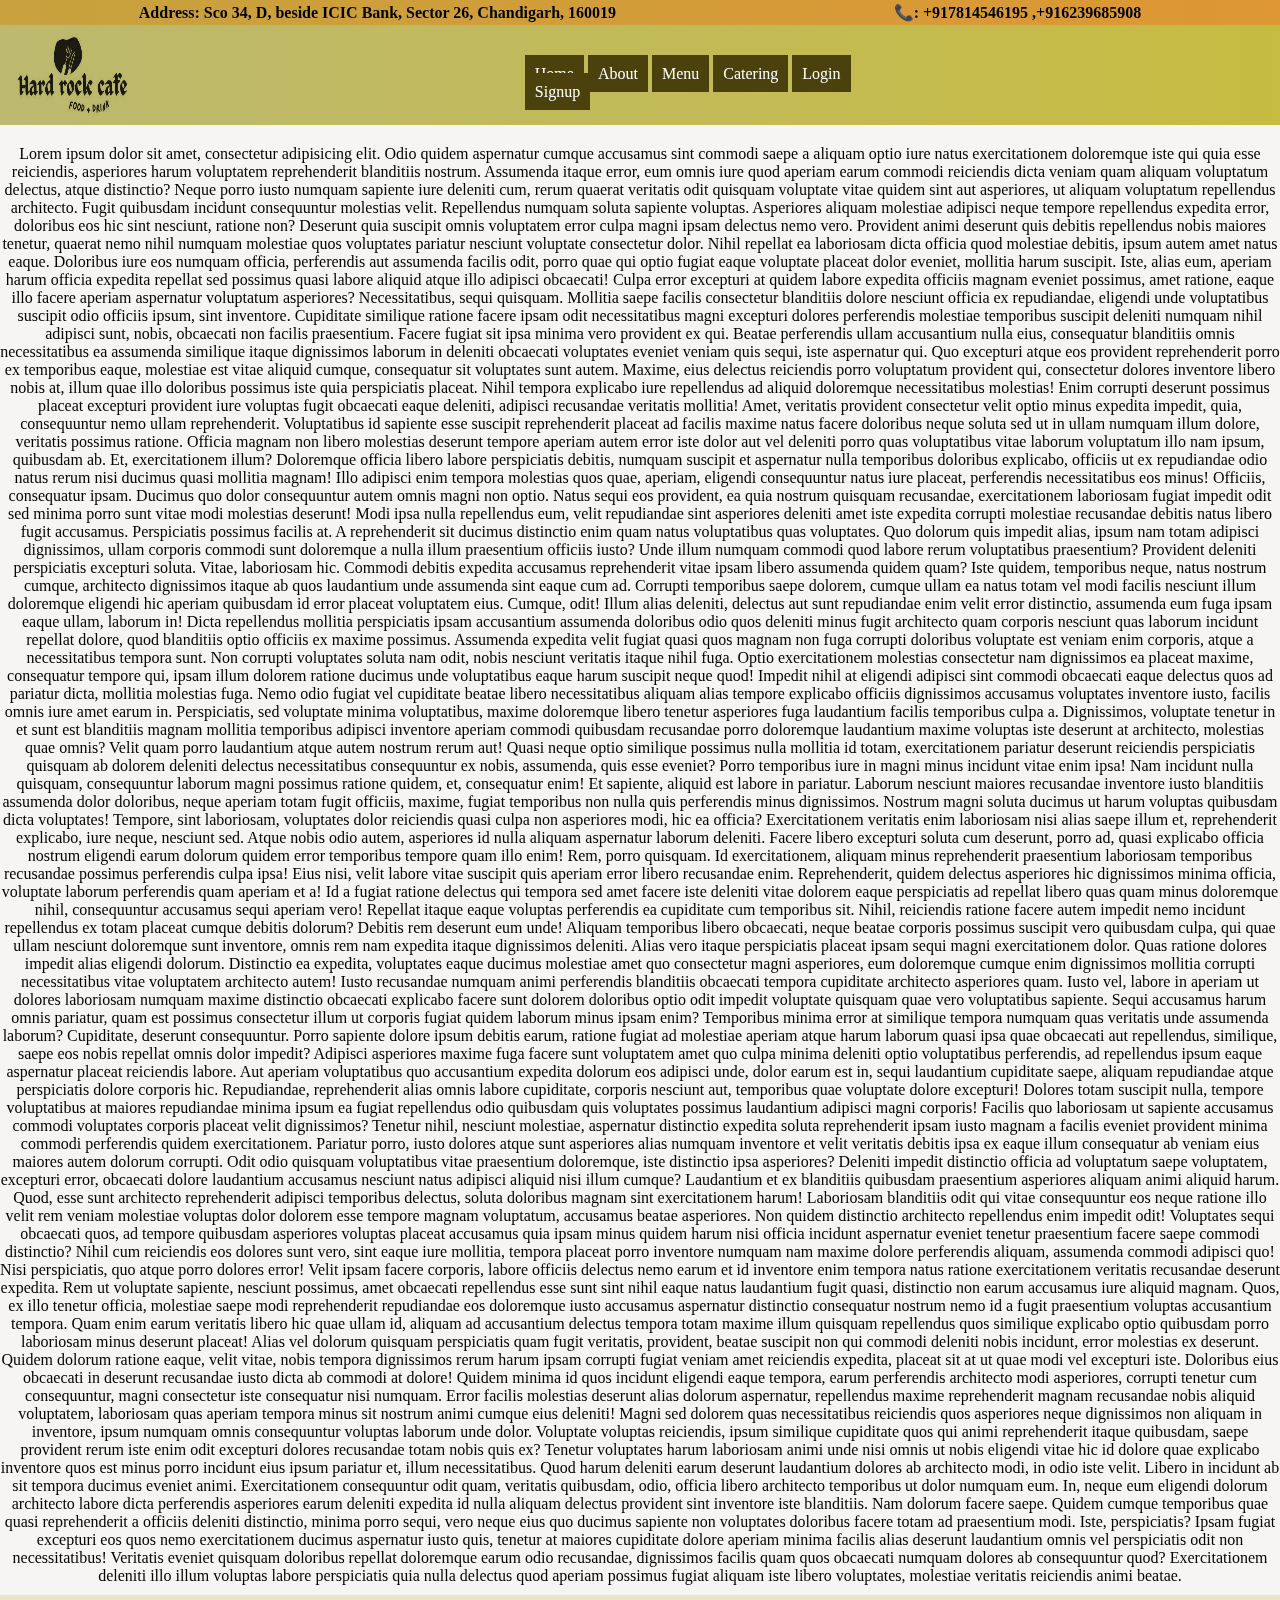
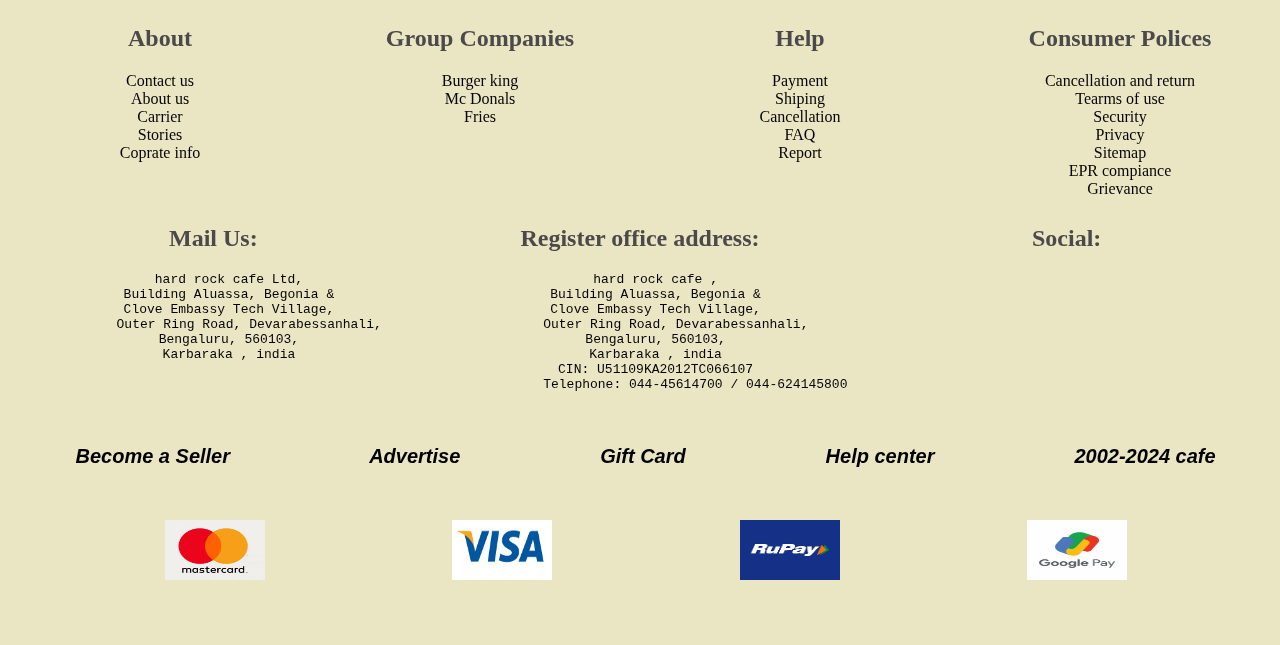
==== about.html @ 1a982415 "make a dynamic cafe web site using html,css and js exploring the different food items and offers" ====
<!DOCTYPE html>
<html lang="en">

<head>
    <meta charset="UTF-8">
    <meta name="viewport" content="width=device-width, initial-scale=1.0">
    <title>Document</title>
    <link rel="stylesheet" href="/css/style.css">

</head>

<body>
    <header>


    <!-- login form -->
    <div class="modall" id="ankit">
        <div class="login-container">
            <span class="close_button" onclick="close_login()">&times;</span>

            <h2>Login</h2>
            <form action="#">
                <div class="input-group">
                    <label for="email">Email</label>
                    <input type="email" id="email" name="email" placeholder="email" class="input" required>
                </div>
                <div class="input-group">
                    <label for="password">Password</label>
                    <input type="password" id="password" name="password" placeholder="Password" class="input" required>
                </div>
                <button type="submit" class="login-button">Login</button>
            </form>
            <p class="signup-link">Don't have an account? <a href="/signup" onclick="signup_again(); return false; ">Sign Up</a></p><br>
        </div>
    </div>
    <!-- login form end -->







    <!-- signup form -->
    <div class="signupclose" id="keshav">
        <div class="signup-container">
            <span class="close_button" onclick="close_signup()">&times;</span>

            <h2>Registartion</h2>
            <form action="#">

                <div class="input-group">
                    <label for="name">Name</label>
                    <input type="text" id="name" name="name" placeholder="name" class="input" required>
                </div>
                <div class="input-group">
                    <label for="email">Email</label>
                    <input type="email" id="email" name="email" placeholder="email" class="input" required>
                </div>
                <div class="input-group">
                    <label for="password">Password</label>
                    <input type="password" id="password" name="password" placeholder="Password" class="input" required>
                </div>
                <div class="input-group">
                    <label for="gender">Gender</label>
                    <div class="radio-container">
                        <input type="radio" id="male" name="gender" value="male" class="input" required>
                        <label for="male">Male</label>
                    </div>
                    <div class="radio-container">
                        <input type="radio" id="female" name="gender" value="female" class="input" required>
                        <label for="female">Female</label>
                    </div>
                </div>

                <div class="input-group">
                    <label for="mobile">Mobile</label>
                    <input type="number" id="mobile" name="mobile" placeholder="mobile" class="input" required>
                </div>
                <div class="input-group">
                    <label for="address">Address</label>
                    <textarea cols="10" rows="2" required name="address" id="address"
                        class="textarea"></textarea><br><br>


                </div>
                <button type="submit" class="login-button">Signup</button>
            </form>
            <p class="signup-link">Already have an account? <a href="/#" onclick="login_again()">Login</a></p><br>
        </div>
    </div>

    <!-- signup form end -->

        <div class="conatct_div">
            <div>
                Address: Sco 34, D, beside ICIC Bank, Sector 26, Chandigarh, 160019
            </div>
            <div>
                <!-- <span style="font-size:20px;">&#9993; rersharma@gmail.com</span> -->
            </div>
            <div>
                &#128222;: +917814546195 ,+916239685908
            </div>
        </div>
        <div class="menubar">
            <img class="logo_image" src="/images/WhatsApp Image 2024-09-28 at 18.57.00.jpeg">
            <div class="menu_container">
                <a class="menu_item" href="/index.html">Home</a>
                <a class="menu_item" href="/about.html">About</a>
                <a class="menu_item" href="/menu.html">Menu</a>
                <a class="menu_item" href="/ catering.html">Catering</a>
                <a class="menu_item" href="#" onclick="login()">Login</a>
                <a class="menu_item" href="#" onclick="signup()">Signup</a>
            </div>
        </div>
    </header>
    <p align="center" style="margin-top: 20px;">
        Lorem ipsum dolor sit amet, consectetur adipisicing elit. Odio quidem aspernatur cumque accusamus sint commodi
        saepe a aliquam optio iure natus exercitationem doloremque iste qui quia esse reiciendis, asperiores harum
        voluptatem reprehenderit blanditiis nostrum. Assumenda itaque error, eum omnis iure quod aperiam earum commodi
        reiciendis dicta veniam quam aliquam voluptatum delectus, atque distinctio? Neque porro iusto numquam sapiente
        iure deleniti cum, rerum quaerat veritatis odit quisquam voluptate vitae quidem sint aut asperiores, ut aliquam
        voluptatum repellendus architecto. Fugit quibusdam incidunt consequuntur molestias velit. Repellendus numquam
        soluta sapiente voluptas. Asperiores aliquam molestiae adipisci neque tempore repellendus expedita error,
        doloribus eos hic sint nesciunt, ratione non? Deserunt quia suscipit omnis voluptatem error culpa magni ipsam
        delectus nemo vero. Provident animi deserunt quis debitis repellendus nobis maiores tenetur, quaerat nemo nihil
        numquam molestiae quos voluptates pariatur nesciunt voluptate consectetur dolor. Nihil repellat ea laboriosam
        dicta officia quod molestiae debitis, ipsum autem amet natus eaque. Doloribus iure eos numquam officia,
        perferendis aut assumenda facilis odit, porro quae qui optio fugiat eaque voluptate placeat dolor eveniet,
        mollitia harum suscipit. Iste, alias eum, aperiam harum officia expedita repellat sed possimus quasi labore
        aliquid atque illo adipisci obcaecati! Culpa error excepturi at quidem labore expedita officiis magnam eveniet
        possimus, amet ratione, eaque illo facere aperiam aspernatur voluptatum asperiores? Necessitatibus, sequi
        quisquam. Mollitia saepe facilis consectetur blanditiis dolore nesciunt officia ex repudiandae, eligendi unde
        voluptatibus suscipit odio officiis ipsum, sint inventore. Cupiditate similique ratione facere ipsam odit
        necessitatibus magni excepturi dolores perferendis molestiae temporibus suscipit deleniti numquam nihil adipisci
        sunt, nobis, obcaecati non facilis praesentium. Facere fugiat sit ipsa minima vero provident ex qui. Beatae
        perferendis ullam accusantium nulla eius, consequatur blanditiis omnis necessitatibus ea assumenda similique
        itaque dignissimos laborum in deleniti obcaecati voluptates eveniet veniam quis sequi, iste aspernatur qui. Quo
        excepturi atque eos provident reprehenderit porro ex temporibus eaque, molestiae est vitae aliquid cumque,
        consequatur sit voluptates sunt autem. Maxime, eius delectus reiciendis porro voluptatum provident qui,
        consectetur dolores inventore libero nobis at, illum quae illo doloribus possimus iste quia perspiciatis
        placeat. Nihil tempora explicabo iure repellendus ad aliquid doloremque necessitatibus molestias! Enim corrupti
        deserunt possimus placeat excepturi provident iure voluptas fugit obcaecati eaque deleniti, adipisci recusandae
        veritatis mollitia! Amet, veritatis provident consectetur velit optio minus expedita impedit, quia, consequuntur
        nemo ullam reprehenderit. Voluptatibus id sapiente esse suscipit reprehenderit placeat ad facilis maxime natus
        facere doloribus neque soluta sed ut in ullam numquam illum dolore, veritatis possimus ratione. Officia magnam
        non libero molestias deserunt tempore aperiam autem error iste dolor aut vel deleniti porro quas voluptatibus
        vitae laborum voluptatum illo nam ipsum, quibusdam ab. Et, exercitationem illum? Doloremque officia libero
        labore perspiciatis debitis, numquam suscipit et aspernatur nulla temporibus doloribus explicabo, officiis ut ex
        repudiandae odio natus rerum nisi ducimus quasi mollitia magnam! Illo adipisci enim tempora molestias quos quae,
        aperiam, eligendi consequuntur natus iure placeat, perferendis necessitatibus eos minus! Officiis, consequatur
        ipsam. Ducimus quo dolor consequuntur autem omnis magni non optio. Natus sequi eos provident, ea quia nostrum
        quisquam recusandae, exercitationem laboriosam fugiat impedit odit sed minima porro sunt vitae modi molestias
        deserunt! Modi ipsa nulla repellendus eum, velit repudiandae sint asperiores deleniti amet iste expedita
        corrupti molestiae recusandae debitis natus libero fugit accusamus. Perspiciatis possimus facilis at. A
        reprehenderit sit ducimus distinctio enim quam natus voluptatibus quas voluptates. Quo dolorum quis impedit
        alias, ipsum nam totam adipisci dignissimos, ullam corporis commodi sunt doloremque a nulla illum praesentium
        officiis iusto? Unde illum numquam commodi quod labore rerum voluptatibus praesentium? Provident deleniti
        perspiciatis excepturi soluta. Vitae, laboriosam hic. Commodi debitis expedita accusamus reprehenderit vitae
        ipsam libero assumenda quidem quam? Iste quidem, temporibus neque, natus nostrum cumque, architecto dignissimos
        itaque ab quos laudantium unde assumenda sint eaque cum ad. Corrupti temporibus saepe dolorem, cumque ullam ea
        natus totam vel modi facilis nesciunt illum doloremque eligendi hic aperiam quibusdam id error placeat
        voluptatem eius. Cumque, odit! Illum alias deleniti, delectus aut sunt repudiandae enim velit error distinctio,
        assumenda eum fuga ipsam eaque ullam, laborum in! Dicta repellendus mollitia perspiciatis ipsam accusantium
        assumenda doloribus odio quos deleniti minus fugit architecto quam corporis nesciunt quas laborum incidunt
        repellat dolore, quod blanditiis optio officiis ex maxime possimus. Assumenda expedita velit fugiat quasi quos
        magnam non fuga corrupti doloribus voluptate est veniam enim corporis, atque a necessitatibus tempora sunt. Non
        corrupti voluptates soluta nam odit, nobis nesciunt veritatis itaque nihil fuga. Optio exercitationem molestias
        consectetur nam dignissimos ea placeat maxime, consequatur tempore qui, ipsam illum dolorem ratione ducimus unde
        voluptatibus eaque harum suscipit neque quod! Impedit nihil at eligendi adipisci sint commodi obcaecati eaque
        delectus quos ad pariatur dicta, mollitia molestias fuga. Nemo odio fugiat vel cupiditate beatae libero
        necessitatibus aliquam alias tempore explicabo officiis dignissimos accusamus voluptates inventore iusto,
        facilis omnis iure amet earum in. Perspiciatis, sed voluptate minima voluptatibus, maxime doloremque libero
        tenetur asperiores fuga laudantium facilis temporibus culpa a. Dignissimos, voluptate tenetur in et sunt est
        blanditiis magnam mollitia temporibus adipisci inventore aperiam commodi quibusdam recusandae porro doloremque
        laudantium maxime voluptas iste deserunt at architecto, molestias quae omnis? Velit quam porro laudantium atque
        autem nostrum rerum aut! Quasi neque optio similique possimus nulla mollitia id totam, exercitationem pariatur
        deserunt reiciendis perspiciatis quisquam ab dolorem deleniti delectus necessitatibus consequuntur ex nobis,
        assumenda, quis esse eveniet? Porro temporibus iure in magni minus incidunt vitae enim ipsa! Nam incidunt nulla
        quisquam, consequuntur laborum magni possimus ratione quidem, et, consequatur enim! Et sapiente, aliquid est
        labore in pariatur. Laborum nesciunt maiores recusandae inventore iusto blanditiis assumenda dolor doloribus,
        neque aperiam totam fugit officiis, maxime, fugiat temporibus non nulla quis perferendis minus dignissimos.
        Nostrum magni soluta ducimus ut harum voluptas quibusdam dicta voluptates! Tempore, sint laboriosam, voluptates
        dolor reiciendis quasi culpa non asperiores modi, hic ea officia? Exercitationem veritatis enim laboriosam nisi
        alias saepe illum et, reprehenderit explicabo, iure neque, nesciunt sed. Atque nobis odio autem, asperiores id
        nulla aliquam aspernatur laborum deleniti. Facere libero excepturi soluta cum deserunt, porro ad, quasi
        explicabo officia nostrum eligendi earum dolorum quidem error temporibus tempore quam illo enim! Rem, porro
        quisquam. Id exercitationem, aliquam minus reprehenderit praesentium laboriosam temporibus recusandae possimus
        perferendis culpa ipsa! Eius nisi, velit labore vitae suscipit quis aperiam error libero recusandae enim.
        Reprehenderit, quidem delectus asperiores hic dignissimos minima officia, voluptate laborum perferendis quam
        aperiam et a! Id a fugiat ratione delectus qui tempora sed amet facere iste deleniti vitae dolorem eaque
        perspiciatis ad repellat libero quas quam minus doloremque nihil, consequuntur accusamus sequi aperiam vero!
        Repellat itaque eaque voluptas perferendis ea cupiditate cum temporibus sit. Nihil, reiciendis ratione facere
        autem impedit nemo incidunt repellendus ex totam placeat cumque debitis dolorum? Debitis rem deserunt eum unde!
        Aliquam temporibus libero obcaecati, neque beatae corporis possimus suscipit vero quibusdam culpa, qui quae
        ullam nesciunt doloremque sunt inventore, omnis rem nam expedita itaque dignissimos deleniti. Alias vero itaque
        perspiciatis placeat ipsam sequi magni exercitationem dolor. Quas ratione dolores impedit alias eligendi
        dolorum. Distinctio ea expedita, voluptates eaque ducimus molestiae amet quo consectetur magni asperiores, eum
        doloremque cumque enim dignissimos mollitia corrupti necessitatibus vitae voluptatem architecto autem! Iusto
        recusandae numquam animi perferendis blanditiis obcaecati tempora cupiditate architecto asperiores quam. Iusto
        vel, labore in aperiam ut dolores laboriosam numquam maxime distinctio obcaecati explicabo facere sunt dolorem
        doloribus optio odit impedit voluptate quisquam quae vero voluptatibus sapiente. Sequi accusamus harum omnis
        pariatur, quam est possimus consectetur illum ut corporis fugiat quidem laborum minus ipsam enim? Temporibus
        minima error at similique tempora numquam quas veritatis unde assumenda laborum? Cupiditate, deserunt
        consequuntur. Porro sapiente dolore ipsum debitis earum, ratione fugiat ad molestiae aperiam atque harum laborum
        quasi ipsa quae obcaecati aut repellendus, similique, saepe eos nobis repellat omnis dolor impedit? Adipisci
        asperiores maxime fuga facere sunt voluptatem amet quo culpa minima deleniti optio voluptatibus perferendis, ad
        repellendus ipsum eaque aspernatur placeat reiciendis labore. Aut aperiam voluptatibus quo accusantium expedita
        dolorum eos adipisci unde, dolor earum est in, sequi laudantium cupiditate saepe, aliquam repudiandae atque
        perspiciatis dolore corporis hic. Repudiandae, reprehenderit alias omnis labore cupiditate, corporis nesciunt
        aut, temporibus quae voluptate dolore excepturi! Dolores totam suscipit nulla, tempore voluptatibus at maiores
        repudiandae minima ipsum ea fugiat repellendus odio quibusdam quis voluptates possimus laudantium adipisci magni
        corporis! Facilis quo laboriosam ut sapiente accusamus commodi voluptates corporis placeat velit dignissimos?
        Tenetur nihil, nesciunt molestiae, aspernatur distinctio expedita soluta reprehenderit ipsam iusto magnam a
        facilis eveniet provident minima commodi perferendis quidem exercitationem. Pariatur porro, iusto dolores atque
        sunt asperiores alias numquam inventore et velit veritatis debitis ipsa ex eaque illum consequatur ab veniam
        eius maiores autem dolorum corrupti. Odit odio quisquam voluptatibus vitae praesentium doloremque, iste
        distinctio ipsa asperiores? Deleniti impedit distinctio officia ad voluptatum saepe voluptatem, excepturi error,
        obcaecati dolore laudantium accusamus nesciunt natus adipisci aliquid nisi illum cumque? Laudantium et ex
        blanditiis quibusdam praesentium asperiores aliquam animi aliquid harum. Quod, esse sunt architecto
        reprehenderit adipisci temporibus delectus, soluta doloribus magnam sint exercitationem harum! Laboriosam
        blanditiis odit qui vitae consequuntur eos neque ratione illo velit rem veniam molestiae voluptas dolor dolorem
        esse tempore magnam voluptatum, accusamus beatae asperiores. Non quidem distinctio architecto repellendus enim
        impedit odit! Voluptates sequi obcaecati quos, ad tempore quibusdam asperiores voluptas placeat accusamus quia
        ipsam minus quidem harum nisi officia incidunt aspernatur eveniet tenetur praesentium facere saepe commodi
        distinctio? Nihil cum reiciendis eos dolores sunt vero, sint eaque iure mollitia, tempora placeat porro
        inventore numquam nam maxime dolore perferendis aliquam, assumenda commodi adipisci quo! Nisi perspiciatis, quo
        atque porro dolores error! Velit ipsam facere corporis, labore officiis delectus nemo earum et id inventore enim
        tempora natus ratione exercitationem veritatis recusandae deserunt expedita. Rem ut voluptate sapiente, nesciunt
        possimus, amet obcaecati repellendus esse sunt sint nihil eaque natus laudantium fugit quasi, distinctio non
        earum accusamus iure aliquid magnam. Quos, ex illo tenetur officia, molestiae saepe modi reprehenderit
        repudiandae eos doloremque iusto accusamus aspernatur distinctio consequatur nostrum nemo id a fugit praesentium
        voluptas accusantium tempora. Quam enim earum veritatis libero hic quae ullam id, aliquam ad accusantium
        delectus tempora totam maxime illum quisquam repellendus quos similique explicabo optio quibusdam porro
        laboriosam minus deserunt placeat! Alias vel dolorum quisquam perspiciatis quam fugit veritatis, provident,
        beatae suscipit non qui commodi deleniti nobis incidunt, error molestias ex deserunt. Quidem dolorum ratione
        eaque, velit vitae, nobis tempora dignissimos rerum harum ipsam corrupti fugiat veniam amet reiciendis expedita,
        placeat sit at ut quae modi vel excepturi iste. Doloribus eius obcaecati in deserunt recusandae iusto dicta ab
        commodi at dolore! Quidem minima id quos incidunt eligendi eaque tempora, earum perferendis architecto modi
        asperiores, corrupti tenetur cum consequuntur, magni consectetur iste consequatur nisi numquam. Error facilis
        molestias deserunt alias dolorum aspernatur, repellendus maxime reprehenderit magnam recusandae nobis aliquid
        voluptatem, laboriosam quas aperiam tempora minus sit nostrum animi cumque eius deleniti! Magni sed dolorem quas
        necessitatibus reiciendis quos asperiores neque dignissimos non aliquam in inventore, ipsum numquam omnis
        consequuntur voluptas laborum unde dolor. Voluptate voluptas reiciendis, ipsum similique cupiditate quos qui
        animi reprehenderit itaque quibusdam, saepe provident rerum iste enim odit excepturi dolores recusandae totam
        nobis quis ex? Tenetur voluptates harum laboriosam animi unde nisi omnis ut nobis eligendi vitae hic id dolore
        quae explicabo inventore quos est minus porro incidunt eius ipsum pariatur et, illum necessitatibus. Quod harum
        deleniti earum deserunt laudantium dolores ab architecto modi, in odio iste velit. Libero in incidunt ab sit
        tempora ducimus eveniet animi. Exercitationem consequuntur odit quam, veritatis quibusdam, odio, officia libero
        architecto temporibus ut dolor numquam eum. In, neque eum eligendi dolorum architecto labore dicta perferendis
        asperiores earum deleniti expedita id nulla aliquam delectus provident sint inventore iste blanditiis. Nam
        dolorum facere saepe. Quidem cumque temporibus quae quasi reprehenderit a officiis deleniti distinctio, minima
        porro sequi, vero neque eius quo ducimus sapiente non voluptates doloribus facere totam ad praesentium modi.
        Iste, perspiciatis? Ipsam fugiat excepturi eos quos nemo exercitationem ducimus aspernatur iusto quis, tenetur
        at maiores cupiditate dolore aperiam minima facilis alias deserunt laudantium omnis vel perspiciatis odit non
        necessitatibus! Veritatis eveniet quisquam doloribus repellat doloremque earum odio recusandae, dignissimos
        facilis quam quos obcaecati numquam dolores ab consequuntur quod? Exercitationem deleniti illo illum voluptas
        labore perspiciatis quia nulla delectus quod aperiam possimus fugiat aliquam iste libero voluptates, molestiae
        veritatis reiciendis animi beatae.
    </p>




    <!-- footer -->


<div class="footer">

    <div class="first1">
        <div class="one1">
            <h2>About</h2>
            <ul>
                <li>Contact us</li>
                <li>About us</li>
                <li>Carrier</li>
                <li>Stories</li>
                <li>Coprate info</li>
            </ul>
        </div>
        <div class="one1"><h2>Group Companies</h2>
        <ul>
            <li>Burger king</li>
            <li>Mc Donals</li>
            <li>Fries</li>
        </ul>
        </div>
        <div class="one1"><h2>Help</h2>
        <ul>
            <li>Payment</li>
            <li>Shiping</li>
            <li>Cancellation</li>
            <li>FAQ</li>
            <li>Report </li>
        </ul>
        </div>
        <div class="one1"><h2>Consumer Polices</h2>
            <ul>
                <li>Cancellation and return</li>
                <li>Tearms of use</li>
                <li>Security</li>
                <li>Privacy</li>
                <li>Sitemap</li>
                <li>EPR compiance</li>
                <li>Grievance </li>
            </ul>
            </div>
    </div>
    
    
    <div class="second2">
        <div class="one1"><h2>Mail Us:</h2>
        <pre>
    hard rock cafe Ltd,
    Building Aluassa, Begonia &
    Clove Embassy Tech Village,
    Outer Ring Road, Devarabessanhali,
    Bengaluru, 560103,
    Karbaraka , india
        </pre>
        </div>
        <div class="one1"><h2>Register office address:</h2>
        <pre>
    hard rock cafe ,
    Building Aluassa, Begonia &
    Clove Embassy Tech Village,
    Outer Ring Road, Devarabessanhali,
    Bengaluru, 560103,
    Karbaraka , india
    CIN: U51109KA2012TC066107
    Telephone: 044-45614700 / 044-624145800
    
    
    
        </pre>
        </div>
        <div class="one1"><h2>Social:</h2>
        <pre class="icons">
            <i class="fa-brands fa-facebook"></i><br>
            <i class="fa-brands fa-twitter"></i><br>
            <i class="fa-brands fa-youtube"></i>
    
        </pre>
        
        </div>
    
    
    </div>
    
    </div>
    
    <div class="footer2">
        
        <div class="payments">
            <i class="fa-solid fa-bag-shopping"><pre><h4>  Become a Seller</h4></pre></i><br>
            <i class="fa-regular fa-star"><pre><h4>  Advertise</h4></pre></i><br>
            <i class="fa-solid fa-gift"><pre><h4>  Gift Card</h4></pre></i><br>
            <i class="fa-solid fa-question"><pre><h4>  Help center</h4></pre></i><br>
            <!-- <i class="fa-solid fa-circle-c"></i><br> -->
            <i class="fa-solid fa-c"><pre><h4>  2002-2024 cafe</h4></pre></i>
    
        </div>
        <div class="payments2">
            <table align="center" style="width: 90%; ;">
                <tr>
                    <td><img src="/images/Mastercard_new_logo-1200x865.webp" width="100px" height="60px" alt=""></td>
                    <td><img src="/images/visa.png" width="100px" height="60px" alt=""></td>
                    <td><img src="/images/rupay.png" width="100px" height="60px" alt=""></td>
                    <td><img src="/images/gpay.webp" width="100px" height="60px" alt=""></td>
                </tr>
            </table>
        </div>
    </div>
    
    
    
    
    <script src="/index.js"></script>

</body>

</html>
---- css/style.css ----
*{
    margin: 0;
    padding: 0;
}
body{
    background-color: rgb(246, 245, 243);
}

/* cotact div */

.conatct_div
{
    background:linear-gradient(to left, #de9734, #c7a23e);
    width: 100%;
    height: 25px;
    /* margin-top: 7px; */
    /* padding: 3px; */
    display: flex;
    justify-content: space-evenly;
    align-items: center;
    font-weight: bold;
}

/* contact div end */



/* menu bar */
.menubar
{
    background: linear-gradient(to left, #b9ab0ec6, #a5a038b4);
    width: 100%;
    height: 100px;
}
.logo_image
{
    mix-blend-mode: multiply;
    width: 10%;
    margin-left: 10px;
    height: 100%;
    float: left;
}
.menu_container
{
    position: relative;
    margin-left: 40%;
    top: 27%;
    width: 30%;
    padding: 1%;
    /* display: flex; */
    /* gap: 40px; */
    /* justify-content: space-between; */
}
.menu_item
{
    background-color: rgb(75, 65, 13);
    padding: 10px;
    /* margin: 15px; */
    text-decoration: none;
    color:white;
    cursor: pointer;
}
.menu_item:hover
{
    background-color: black;
    color: white;
}
 
/* menu bar end */


/* offer marquee */
.latestoffer{
    /* background:linear-gradient(to left, #d59d2c, #e8d9b9); */
    /* background:linear-gradient(to left, #a3de34, #8eb764); */
    /* background:linear-gradient(to left, #bfde34, #c8d121); */
    background:linear-gradient(to left, #de9734, #c7a23e);



    font-weight: bold;

}

/* offer marquee end */








/* enquery div */
.Header_after
{
    height: 450px;
    display: flex;
}
.login_div
{
    width: 25%;
    height: 100%;
    /* background-color: rgba(255,249,196,0.8); */
    background-color: #b3b90d87;

}

.enquiry
{
    text-align: center;
    background-color: #d5b33b;
    /* background-color: #d59d2c; */

    color: black;
    padding: 2px;
    margin-top: 0;
}
.form_div
{
    display: flex;
    justify-content: space-around;
    align-items: center;
    margin-bottom: 25px;
}
.myfield
{
    border: none;
    height: 40px;
    color: rgb(68,56,56);
    font-weight: bold;
    background-color: #f0f0f0;
    padding: 8px;
    transition:background-color 0.8s ease , box-shadow 0.8s ease ;
}
.mysubmit
{
    background-color:rgb(68,56,56);
 border-radius:10px;
   padding:6px;
   text-decoration: none;
   color:white;
   cursor: pointer;
   border: none;
   width:200px;
}
.mysubmit:hover
{
    background-color: black;
    color:white;
}
.myfield:hover{
     outline: none;
     background-color: #e0e0e0;
     box-shadow: 0 0 5px rgba(0, 0,0,0.2);
}
.mymessage
{
     height: 50px;
     background-color:#f0f0f0;
     border-radius:8px;
     color:rgb(68,56,56);
     font-weight: bold;
     padding:8px;
     transition:background-color 0.8s ease , box-shodow 0.8s ease;
}
.mymessage:focus
{
    outline: none;
    background-color: #e0e0e0;
    box-shadow: 0 0 5px rgba(0, 0,0,0.2);
}


/* enquery div end */

/* slider  div */
.gellery_div
{
     width:50%;
     height:100%;
}

/* slider div end */


/* location div */

.location_div
{
     width:25%;
     height:100%;
     border: 1px solid gray;
} 

/* loacation div end */

/* package div */
.Package_Heading
{
    text-align: center;
    margin-top:2%;
    color:rgb(68,56,56);
}
.package_offer_div
{
    margin-top:40px;
     display: flex;
     justify-content:space-around;
}
.offer_card
{
     width:24%;
     height:350px;
     border-radius:20px;
     box-shadow: 0 4px 8px rgba(0,0,0,0.2), 0 6px 20px rgba(0,0,0,0.19);
}
.offer_card:hover{
     box-shadow: 0 10px 16px rgba(0,0,0,0.4), 0 12px 40px rgba(0,0,0,0.3);
}
.package_image
{
     border-radius:20px;
      width:100%;
      height:100%;
      background-size: cover;
}

/* package div end */



/* why choose us  */
.whychooseus
{
     margin-top:2%;
     width:100%;
     height:550px;
     background-image: url('../images/Food\ and\ Beverage\ Trade\ Show\ Banner\ in\ Orange\ Vibrant\ Cutouts\ Style.png');
     background-size: cover;
     border-radius: 20px;
}

.readbutton
{
     background-color: black;
     color:white;
     padding: 15px;
     border: none;
     width:10%;
     border-radius:20px;
     cursor: pointer;
     margin-top:25%;
     margin-left:38%;
     font-size:15px;
     text-decoration: none;
     display:inline-block;
     text-align: center;
}
.readbutton:hover
{
     background-color:white;
     color: black;
}

.media_content
{
    
     width: 100%;
     margin-top:2%;
     height:600px;
     display: flex;
     justify-content: space-around;
}
.media
{
     width:100%;
     height: 100%;
}


/* why cjoose us end */


.review_image
{
     width:100%;
     height:60%;
}
.review_button
{
     background-color:rgb(21, 19, 169);
     color:white;
     padding: 15px;
     border: none;
     width:30%;
     border-radius:20px;
     cursor: pointer;
     margin-top:47%;
     margin-left:44%;
     font-size:15px;
}
.review_button:hover{
     background-color:rgb(20, 19, 14);
     color:rgb(224,181,78);
}

.modal
{
       width:100%;
       height:100%;
       background-color:rgba(0,0,0,0.5);
       position: fixed;
       left:0;
       top:0;
       z-index:1000;
       display: none;
       
}
.review-content
{
      background-color:#fff;
      width:30%;
      border-radius:5px;
      padding:20px;
      box-shadow:0 4px 8px rgba(0,0,0,0.1);
      position: relative;
      margin:5% auto; /* top and bottom 15% margin . left and right Automstocally caluclate equal left and rifht maright */
}
.close_button
{
     cursor: pointer;
     font-size:24px;
     color:red;
     position: absolute;
     right:10px;
     top:10px;
}





/* login container */
.modall
{
    width:100%;
       height:100%;
       background-color:rgba(0,0,0,0.5);
       position: fixed;
       left:0;
       top:0;
       z-index:1000;
       display: none;
}

.login-container {
    background-color: rgba(255, 255, 255, 0.9); /* Transparent effect */
    width: 30%;
    border-radius: 5px;

    padding: 20px;
    /* margin-top: 40px; */
    /* margin-left: -40; */
    /* margin: 300px; */
    /* border-radius: 12px; */
    box-shadow: 0 4px 8px rgba(0, 0, 0, 0.1);
    position: relative;
    margin: 2% auto;
    /* max-width: 500px; */
    /* width: 100%; */
}

h2 {
    text-align: center;
    margin-bottom: 20px;
    color: #333;
    font-size: 24px;
}

/* Input Groups */
.input-group {
    margin-bottom: 20px;
}
.radio-container {
    display: flex;
    gap: 10px;
    align-items: center;
    /* margin-bottom: 10px; */
}

label {
    display: block;
    margin-bottom: 8px;
    color: #555;
    font-weight: bold;
}
input[type="radio"]
{
    margin-left: 60px;
    margin-bottom: 10px;
   
}



.input[type="email"],
.input[type="password"]
 {
    width: 100%;
    padding: 12px;
    border: 1px solid #ccc;
    border-radius: 8px;
    box-sizing: border-box;
    font-size: 16px;
}

.input[type="number"],
.input[type="text"]
{
    width: 100%;
    padding: 12px;
    border:1px solid #ccc;
    border-radius: 8px;
    box-sizing: border-box;
    font-size: 16px;
}
.textarea{
    width: 100%;
    padding: 12px;
    border:1px solid #ccc;
    border-radius: 8px;
    box-sizing: border-box;
    font-size: 16px;
}







/* Login Button */
.login-button {
    width: 100%;
    padding: 12px;
    background-color: #2575fc;
    color: white;
    border: none;
    border-radius: 8px;
    cursor: pointer;
    font-size: 18px;
    transition: background-color 0.3s, transform 0.2s;
}

.login-button:hover {
    background-color: #1a5bb8;
    transform: scale(1.05);
}

/* Sign Up Link */
.signup-link {
    text-align: center;
    margin-top: 20px;
}

.signup-link a {
    color: #2575fc;
    text-decoration: none;
    font-weight: bold;
}

.signup-link a:hover {
    text-decoration: underline;
}

/* login container end */






/* signup form */

.signup-container
{
    /* background-color: rgba(255, 255, 255, 0.5); */
    /* padding: 30px;
    margin: 500px;
    margin-top: 40px;
    margin-left: 585px;
    border-radius: 12px;
    box-shadow: 0 10px 20px rgba(0, 0, 0, 0.2);
    max-width: 500px;
    max-height: 760px;
    width: 100%; */



    background-color: rgba(255, 255, 255, 0.9); /* Transparent effect */
    width: 30%;
    border-radius: 5px;

    padding: 20px;
    /* margin-top: 40px; */
    /* margin-left: -40; */
    /* margin: 300px; */
    /* border-radius: 12px; */
    box-shadow: 0 4px 8px rgba(0, 0, 0, 0.1);
    position: relative;
    margin: 2% auto;
    /* max-width: 500px; */
    /* width: 100%; */

}
.signupclose
{
    width:100%;
       height:100%;
       background-color:rgba(0,0,0,0.5);
       position: fixed;
       left:0;
       top:0;
       z-index:1000;
       display: none;
}
/* signup form end */






.review {
    /* margin: 5px; */
    width: 50%;
    padding: 5px;
    /* margin-top: 2px; */
    background-color: #2575fc;
    color: white;
    border: none;
    border-radius: 8px;
    cursor: pointer;
    font-size: 15px;
    transition: background-color 0.3s, transform 0.2s;
    text-decoration: none;
}

.review:hover {
    background-color: #1a5bb8;
    transform: scale(1.05);
}







/* fix div  */

.fix{
    position: fixed;
    top:70%;
    right:0;
    width: 60px;
    /* border: 3px solid #a70e88; */
}





/* footer div */

.footer{
    background-color:#e6e2b5c6;
    width: 100%;
    height: 450px;
    /* margin: 0; */
}
.footer h2{
    margin-top: 30px;
    color: rgb(75, 73, 73);
}
.footer li{
    list-style: none;
}

.first1{
    /* background-color: orange; */
    display: flex;
    justify-content: space-around;
    margin-top: 10px;
    /* list-style: none; */
}

.second2{
    /* background-color: orange; */
    display: flex;
    justify-content: space-around;
    margin-top: 100px;
    /* text-decoration: none; */
    /* list-style: none; */
}

.one1{
    /* background-color: yellow; */
    width: 20%;
    height: 100px;
    /* font-weight: bold; */
    color: rgb(5, 4, 4);
    text-align: center;
}




/* footer di end */

.icons{
    color: rgb(6, 2, 2);
    /* display: flex; */
    /* justify-content: space-around; */
}



.footer2{
    background-color:#e6e2b5c6;
    width: 100%;
    height: 200px;
    margin: 0;
}

.payments{
    display: flex;
    justify-content: space-evenly;
}
.payments i{
    color: rgb(159, 117, 72);
    display: flex;
    font-size: 20px;
}
.payments h4{
    color: black;
    font-family: sans-serif;
}

.payments i:hover{
    cursor: pointer;
    background-color: white;
}

.one1 i:hover{
    font-size: 20px;
    color: rgb(206, 4, 4);
    cursor: pointer;
}

.one1 li:hover{
    text-decoration: underline;
    cursor: pointer;
}

.payments2 table{
    margin-top: 50px;
    /* align-items: center; */
    text-align: center;
    margin-left: 70px;
}
.payments2 img:hover{
    cursor: pointer;
}
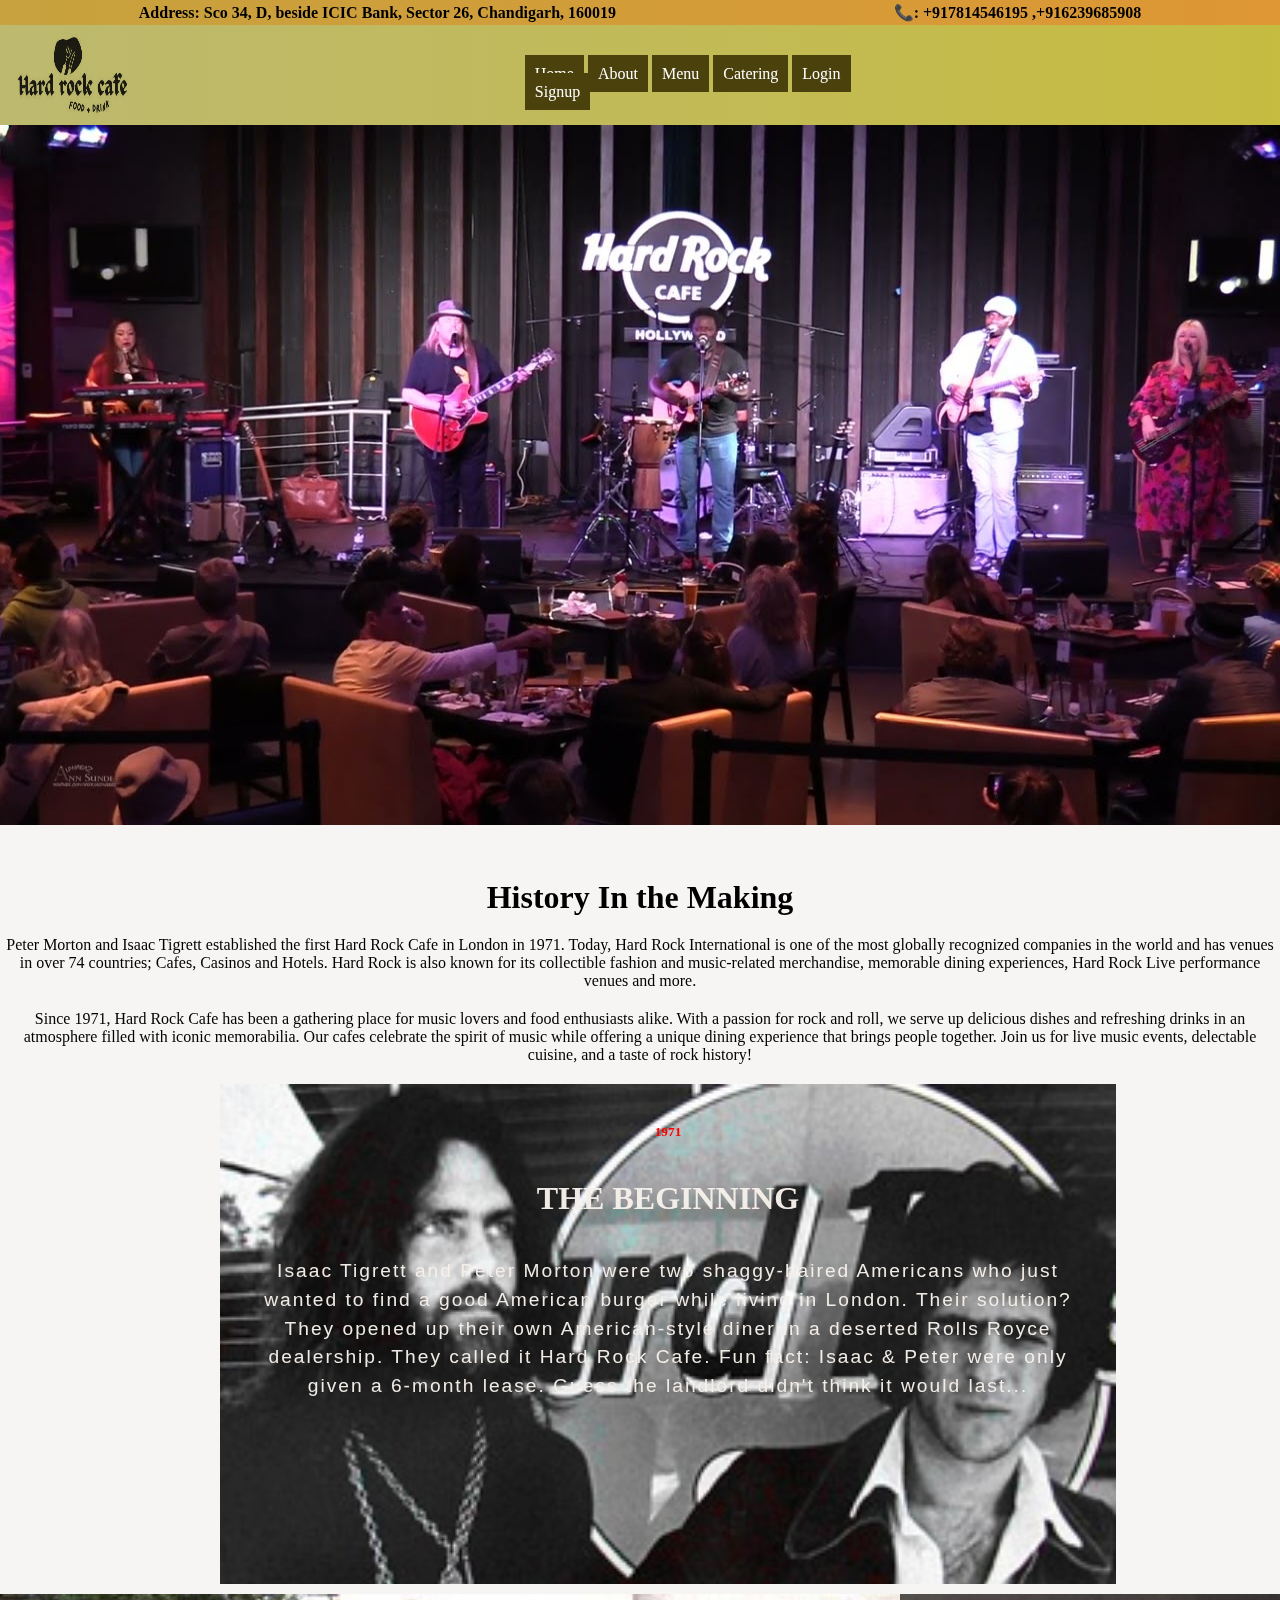
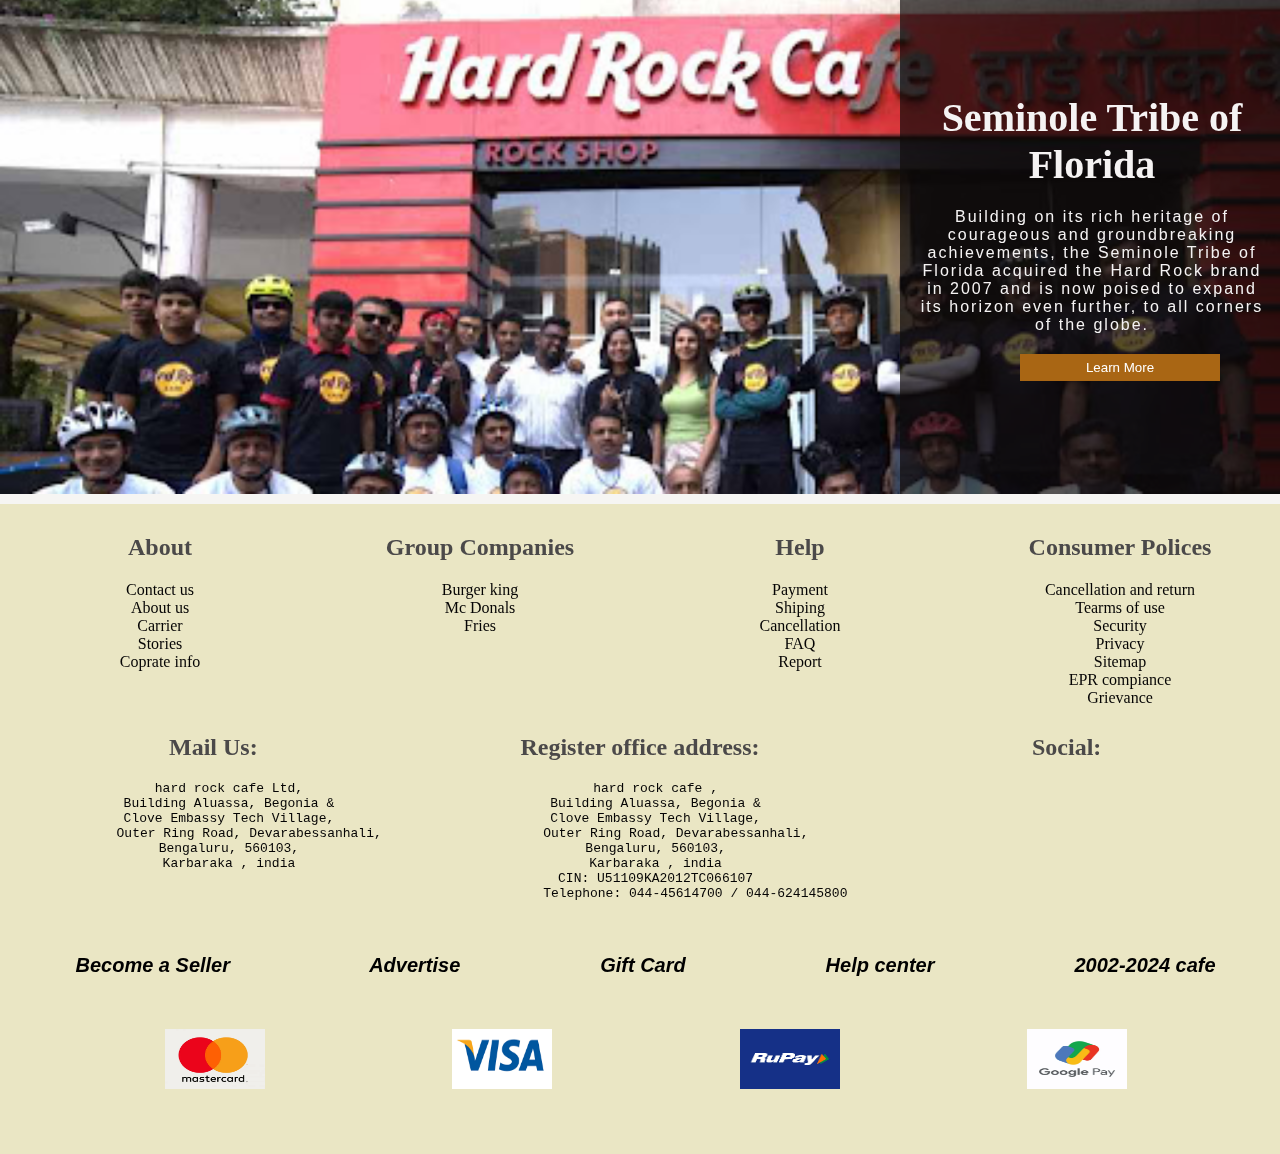
==== commit 24e9873f: "create a about section with html and css" ====
--- a/about.html
+++ b/about.html
@@ -6,6 +6,7 @@
     <meta name="viewport" content="width=device-width, initial-scale=1.0">
     <title>Document</title>
     <link rel="stylesheet" href="/css/style.css">
+    <link rel="stylesheet" href="/css/about.css">
 
 </head>
 
@@ -13,84 +14,87 @@
     <header>
 
 
-    <!-- login form -->
-    <div class="modall" id="ankit">
-        <div class="login-container">
-            <span class="close_button" onclick="close_login()">&times;</span>
-
-            <h2>Login</h2>
-            <form action="#">
-                <div class="input-group">
-                    <label for="email">Email</label>
-                    <input type="email" id="email" name="email" placeholder="email" class="input" required>
-                </div>
-                <div class="input-group">
-                    <label for="password">Password</label>
-                    <input type="password" id="password" name="password" placeholder="Password" class="input" required>
-                </div>
-                <button type="submit" class="login-button">Login</button>
-            </form>
-            <p class="signup-link">Don't have an account? <a href="/signup" onclick="signup_again(); return false; ">Sign Up</a></p><br>
-        </div>
-    </div>
-    <!-- login form end -->
-
-
-
-
-
-
-
-    <!-- signup form -->
-    <div class="signupclose" id="keshav">
-        <div class="signup-container">
-            <span class="close_button" onclick="close_signup()">&times;</span>
-
-            <h2>Registartion</h2>
-            <form action="#">
-
-                <div class="input-group">
-                    <label for="name">Name</label>
-                    <input type="text" id="name" name="name" placeholder="name" class="input" required>
-                </div>
-                <div class="input-group">
-                    <label for="email">Email</label>
-                    <input type="email" id="email" name="email" placeholder="email" class="input" required>
-                </div>
-                <div class="input-group">
-                    <label for="password">Password</label>
-                    <input type="password" id="password" name="password" placeholder="Password" class="input" required>
-                </div>
-                <div class="input-group">
-                    <label for="gender">Gender</label>
-                    <div class="radio-container">
-                        <input type="radio" id="male" name="gender" value="male" class="input" required>
-                        <label for="male">Male</label>
-                    </div>
-                    <div class="radio-container">
-                        <input type="radio" id="female" name="gender" value="female" class="input" required>
-                        <label for="female">Female</label>
-                    </div>
-                </div>
-
-                <div class="input-group">
-                    <label for="mobile">Mobile</label>
-                    <input type="number" id="mobile" name="mobile" placeholder="mobile" class="input" required>
-                </div>
-                <div class="input-group">
-                    <label for="address">Address</label>
-                    <textarea cols="10" rows="2" required name="address" id="address"
-                        class="textarea"></textarea><br><br>
-
-
-                </div>
-                <button type="submit" class="login-button">Signup</button>
-            </form>
-            <p class="signup-link">Already have an account? <a href="/#" onclick="login_again()">Login</a></p><br>
-        </div>
-    </div>
-
-    <!-- signup form end -->
+        <!-- login form -->
+        <div class="modall" id="ankit">
+            <div class="login-container">
+                <span class="close_button" onclick="close_login()">&times;</span>
+
+                <h2>Login</h2>
+                <form action="#">
+                    <div class="input-group">
+                        <label for="email">Email</label>
+                        <input type="email" id="email" name="email" placeholder="email" class="input" required>
+                    </div>
+                    <div class="input-group">
+                        <label for="password">Password</label>
+                        <input type="password" id="password" name="password" placeholder="Password" class="input"
+                            required>
+                    </div>
+                    <button type="submit" class="login-button">Login</button>
+                </form>
+                <p class="signup-link">Don't have an account? <a href="/signup"
+                        onclick="signup_again(); return false; ">Sign Up</a></p><br>
+            </div>
+        </div>
+        <!-- login form end -->
+
+
+
+
+
+
+
+        <!-- signup form -->
+        <div class="signupclose" id="keshav">
+            <div class="signup-container">
+                <span class="close_button" onclick="close_signup()">&times;</span>
+
+                <h2>Registartion</h2>
+                <form action="#">
+
+                    <div class="input-group">
+                        <label for="name">Name</label>
+                        <input type="text" id="name" name="name" placeholder="name" class="input" required>
+                    </div>
+                    <div class="input-group">
+                        <label for="email">Email</label>
+                        <input type="email" id="email" name="email" placeholder="email" class="input" required>
+                    </div>
+                    <div class="input-group">
+                        <label for="password">Password</label>
+                        <input type="password" id="password" name="password" placeholder="Password" class="input"
+                            required>
+                    </div>
+                    <div class="input-group">
+                        <label for="gender">Gender</label>
+                        <div class="radio-container">
+                            <input type="radio" id="male" name="gender" value="male" class="input" required>
+                            <label for="male">Male</label>
+                        </div>
+                        <div class="radio-container">
+                            <input type="radio" id="female" name="gender" value="female" class="input" required>
+                            <label for="female">Female</label>
+                        </div>
+                    </div>
+
+                    <div class="input-group">
+                        <label for="mobile">Mobile</label>
+                        <input type="number" id="mobile" name="mobile" placeholder="mobile" class="input" required>
+                    </div>
+                    <div class="input-group">
+                        <label for="address">Address</label>
+                        <textarea cols="10" rows="2" required name="address" id="address"
+                            class="textarea"></textarea><br><br>
+
+
+                    </div>
+                    <button type="submit" class="login-button">Signup</button>
+                </form>
+                <p class="signup-link">Already have an account? <a href="/#" onclick="login_again()">Login</a></p><br>
+            </div>
+        </div>
+
+        <!-- signup form end -->
 
         <div class="conatct_div">
             <div>
@@ -115,203 +119,96 @@
             </div>
         </div>
     </header>
-    <p align="center" style="margin-top: 20px;">
-        Lorem ipsum dolor sit amet, consectetur adipisicing elit. Odio quidem aspernatur cumque accusamus sint commodi
-        saepe a aliquam optio iure natus exercitationem doloremque iste qui quia esse reiciendis, asperiores harum
-        voluptatem reprehenderit blanditiis nostrum. Assumenda itaque error, eum omnis iure quod aperiam earum commodi
-        reiciendis dicta veniam quam aliquam voluptatum delectus, atque distinctio? Neque porro iusto numquam sapiente
-        iure deleniti cum, rerum quaerat veritatis odit quisquam voluptate vitae quidem sint aut asperiores, ut aliquam
-        voluptatum repellendus architecto. Fugit quibusdam incidunt consequuntur molestias velit. Repellendus numquam
-        soluta sapiente voluptas. Asperiores aliquam molestiae adipisci neque tempore repellendus expedita error,
-        doloribus eos hic sint nesciunt, ratione non? Deserunt quia suscipit omnis voluptatem error culpa magni ipsam
-        delectus nemo vero. Provident animi deserunt quis debitis repellendus nobis maiores tenetur, quaerat nemo nihil
-        numquam molestiae quos voluptates pariatur nesciunt voluptate consectetur dolor. Nihil repellat ea laboriosam
-        dicta officia quod molestiae debitis, ipsum autem amet natus eaque. Doloribus iure eos numquam officia,
-        perferendis aut assumenda facilis odit, porro quae qui optio fugiat eaque voluptate placeat dolor eveniet,
-        mollitia harum suscipit. Iste, alias eum, aperiam harum officia expedita repellat sed possimus quasi labore
-        aliquid atque illo adipisci obcaecati! Culpa error excepturi at quidem labore expedita officiis magnam eveniet
-        possimus, amet ratione, eaque illo facere aperiam aspernatur voluptatum asperiores? Necessitatibus, sequi
-        quisquam. Mollitia saepe facilis consectetur blanditiis dolore nesciunt officia ex repudiandae, eligendi unde
-        voluptatibus suscipit odio officiis ipsum, sint inventore. Cupiditate similique ratione facere ipsam odit
-        necessitatibus magni excepturi dolores perferendis molestiae temporibus suscipit deleniti numquam nihil adipisci
-        sunt, nobis, obcaecati non facilis praesentium. Facere fugiat sit ipsa minima vero provident ex qui. Beatae
-        perferendis ullam accusantium nulla eius, consequatur blanditiis omnis necessitatibus ea assumenda similique
-        itaque dignissimos laborum in deleniti obcaecati voluptates eveniet veniam quis sequi, iste aspernatur qui. Quo
-        excepturi atque eos provident reprehenderit porro ex temporibus eaque, molestiae est vitae aliquid cumque,
-        consequatur sit voluptates sunt autem. Maxime, eius delectus reiciendis porro voluptatum provident qui,
-        consectetur dolores inventore libero nobis at, illum quae illo doloribus possimus iste quia perspiciatis
-        placeat. Nihil tempora explicabo iure repellendus ad aliquid doloremque necessitatibus molestias! Enim corrupti
-        deserunt possimus placeat excepturi provident iure voluptas fugit obcaecati eaque deleniti, adipisci recusandae
-        veritatis mollitia! Amet, veritatis provident consectetur velit optio minus expedita impedit, quia, consequuntur
-        nemo ullam reprehenderit. Voluptatibus id sapiente esse suscipit reprehenderit placeat ad facilis maxime natus
-        facere doloribus neque soluta sed ut in ullam numquam illum dolore, veritatis possimus ratione. Officia magnam
-        non libero molestias deserunt tempore aperiam autem error iste dolor aut vel deleniti porro quas voluptatibus
-        vitae laborum voluptatum illo nam ipsum, quibusdam ab. Et, exercitationem illum? Doloremque officia libero
-        labore perspiciatis debitis, numquam suscipit et aspernatur nulla temporibus doloribus explicabo, officiis ut ex
-        repudiandae odio natus rerum nisi ducimus quasi mollitia magnam! Illo adipisci enim tempora molestias quos quae,
-        aperiam, eligendi consequuntur natus iure placeat, perferendis necessitatibus eos minus! Officiis, consequatur
-        ipsam. Ducimus quo dolor consequuntur autem omnis magni non optio. Natus sequi eos provident, ea quia nostrum
-        quisquam recusandae, exercitationem laboriosam fugiat impedit odit sed minima porro sunt vitae modi molestias
-        deserunt! Modi ipsa nulla repellendus eum, velit repudiandae sint asperiores deleniti amet iste expedita
-        corrupti molestiae recusandae debitis natus libero fugit accusamus. Perspiciatis possimus facilis at. A
-        reprehenderit sit ducimus distinctio enim quam natus voluptatibus quas voluptates. Quo dolorum quis impedit
-        alias, ipsum nam totam adipisci dignissimos, ullam corporis commodi sunt doloremque a nulla illum praesentium
-        officiis iusto? Unde illum numquam commodi quod labore rerum voluptatibus praesentium? Provident deleniti
-        perspiciatis excepturi soluta. Vitae, laboriosam hic. Commodi debitis expedita accusamus reprehenderit vitae
-        ipsam libero assumenda quidem quam? Iste quidem, temporibus neque, natus nostrum cumque, architecto dignissimos
-        itaque ab quos laudantium unde assumenda sint eaque cum ad. Corrupti temporibus saepe dolorem, cumque ullam ea
-        natus totam vel modi facilis nesciunt illum doloremque eligendi hic aperiam quibusdam id error placeat
-        voluptatem eius. Cumque, odit! Illum alias deleniti, delectus aut sunt repudiandae enim velit error distinctio,
-        assumenda eum fuga ipsam eaque ullam, laborum in! Dicta repellendus mollitia perspiciatis ipsam accusantium
-        assumenda doloribus odio quos deleniti minus fugit architecto quam corporis nesciunt quas laborum incidunt
-        repellat dolore, quod blanditiis optio officiis ex maxime possimus. Assumenda expedita velit fugiat quasi quos
-        magnam non fuga corrupti doloribus voluptate est veniam enim corporis, atque a necessitatibus tempora sunt. Non
-        corrupti voluptates soluta nam odit, nobis nesciunt veritatis itaque nihil fuga. Optio exercitationem molestias
-        consectetur nam dignissimos ea placeat maxime, consequatur tempore qui, ipsam illum dolorem ratione ducimus unde
-        voluptatibus eaque harum suscipit neque quod! Impedit nihil at eligendi adipisci sint commodi obcaecati eaque
-        delectus quos ad pariatur dicta, mollitia molestias fuga. Nemo odio fugiat vel cupiditate beatae libero
-        necessitatibus aliquam alias tempore explicabo officiis dignissimos accusamus voluptates inventore iusto,
-        facilis omnis iure amet earum in. Perspiciatis, sed voluptate minima voluptatibus, maxime doloremque libero
-        tenetur asperiores fuga laudantium facilis temporibus culpa a. Dignissimos, voluptate tenetur in et sunt est
-        blanditiis magnam mollitia temporibus adipisci inventore aperiam commodi quibusdam recusandae porro doloremque
-        laudantium maxime voluptas iste deserunt at architecto, molestias quae omnis? Velit quam porro laudantium atque
-        autem nostrum rerum aut! Quasi neque optio similique possimus nulla mollitia id totam, exercitationem pariatur
-        deserunt reiciendis perspiciatis quisquam ab dolorem deleniti delectus necessitatibus consequuntur ex nobis,
-        assumenda, quis esse eveniet? Porro temporibus iure in magni minus incidunt vitae enim ipsa! Nam incidunt nulla
-        quisquam, consequuntur laborum magni possimus ratione quidem, et, consequatur enim! Et sapiente, aliquid est
-        labore in pariatur. Laborum nesciunt maiores recusandae inventore iusto blanditiis assumenda dolor doloribus,
-        neque aperiam totam fugit officiis, maxime, fugiat temporibus non nulla quis perferendis minus dignissimos.
-        Nostrum magni soluta ducimus ut harum voluptas quibusdam dicta voluptates! Tempore, sint laboriosam, voluptates
-        dolor reiciendis quasi culpa non asperiores modi, hic ea officia? Exercitationem veritatis enim laboriosam nisi
-        alias saepe illum et, reprehenderit explicabo, iure neque, nesciunt sed. Atque nobis odio autem, asperiores id
-        nulla aliquam aspernatur laborum deleniti. Facere libero excepturi soluta cum deserunt, porro ad, quasi
-        explicabo officia nostrum eligendi earum dolorum quidem error temporibus tempore quam illo enim! Rem, porro
-        quisquam. Id exercitationem, aliquam minus reprehenderit praesentium laboriosam temporibus recusandae possimus
-        perferendis culpa ipsa! Eius nisi, velit labore vitae suscipit quis aperiam error libero recusandae enim.
-        Reprehenderit, quidem delectus asperiores hic dignissimos minima officia, voluptate laborum perferendis quam
-        aperiam et a! Id a fugiat ratione delectus qui tempora sed amet facere iste deleniti vitae dolorem eaque
-        perspiciatis ad repellat libero quas quam minus doloremque nihil, consequuntur accusamus sequi aperiam vero!
-        Repellat itaque eaque voluptas perferendis ea cupiditate cum temporibus sit. Nihil, reiciendis ratione facere
-        autem impedit nemo incidunt repellendus ex totam placeat cumque debitis dolorum? Debitis rem deserunt eum unde!
-        Aliquam temporibus libero obcaecati, neque beatae corporis possimus suscipit vero quibusdam culpa, qui quae
-        ullam nesciunt doloremque sunt inventore, omnis rem nam expedita itaque dignissimos deleniti. Alias vero itaque
-        perspiciatis placeat ipsam sequi magni exercitationem dolor. Quas ratione dolores impedit alias eligendi
-        dolorum. Distinctio ea expedita, voluptates eaque ducimus molestiae amet quo consectetur magni asperiores, eum
-        doloremque cumque enim dignissimos mollitia corrupti necessitatibus vitae voluptatem architecto autem! Iusto
-        recusandae numquam animi perferendis blanditiis obcaecati tempora cupiditate architecto asperiores quam. Iusto
-        vel, labore in aperiam ut dolores laboriosam numquam maxime distinctio obcaecati explicabo facere sunt dolorem
-        doloribus optio odit impedit voluptate quisquam quae vero voluptatibus sapiente. Sequi accusamus harum omnis
-        pariatur, quam est possimus consectetur illum ut corporis fugiat quidem laborum minus ipsam enim? Temporibus
-        minima error at similique tempora numquam quas veritatis unde assumenda laborum? Cupiditate, deserunt
-        consequuntur. Porro sapiente dolore ipsum debitis earum, ratione fugiat ad molestiae aperiam atque harum laborum
-        quasi ipsa quae obcaecati aut repellendus, similique, saepe eos nobis repellat omnis dolor impedit? Adipisci
-        asperiores maxime fuga facere sunt voluptatem amet quo culpa minima deleniti optio voluptatibus perferendis, ad
-        repellendus ipsum eaque aspernatur placeat reiciendis labore. Aut aperiam voluptatibus quo accusantium expedita
-        dolorum eos adipisci unde, dolor earum est in, sequi laudantium cupiditate saepe, aliquam repudiandae atque
-        perspiciatis dolore corporis hic. Repudiandae, reprehenderit alias omnis labore cupiditate, corporis nesciunt
-        aut, temporibus quae voluptate dolore excepturi! Dolores totam suscipit nulla, tempore voluptatibus at maiores
-        repudiandae minima ipsum ea fugiat repellendus odio quibusdam quis voluptates possimus laudantium adipisci magni
-        corporis! Facilis quo laboriosam ut sapiente accusamus commodi voluptates corporis placeat velit dignissimos?
-        Tenetur nihil, nesciunt molestiae, aspernatur distinctio expedita soluta reprehenderit ipsam iusto magnam a
-        facilis eveniet provident minima commodi perferendis quidem exercitationem. Pariatur porro, iusto dolores atque
-        sunt asperiores alias numquam inventore et velit veritatis debitis ipsa ex eaque illum consequatur ab veniam
-        eius maiores autem dolorum corrupti. Odit odio quisquam voluptatibus vitae praesentium doloremque, iste
-        distinctio ipsa asperiores? Deleniti impedit distinctio officia ad voluptatum saepe voluptatem, excepturi error,
-        obcaecati dolore laudantium accusamus nesciunt natus adipisci aliquid nisi illum cumque? Laudantium et ex
-        blanditiis quibusdam praesentium asperiores aliquam animi aliquid harum. Quod, esse sunt architecto
-        reprehenderit adipisci temporibus delectus, soluta doloribus magnam sint exercitationem harum! Laboriosam
-        blanditiis odit qui vitae consequuntur eos neque ratione illo velit rem veniam molestiae voluptas dolor dolorem
-        esse tempore magnam voluptatum, accusamus beatae asperiores. Non quidem distinctio architecto repellendus enim
-        impedit odit! Voluptates sequi obcaecati quos, ad tempore quibusdam asperiores voluptas placeat accusamus quia
-        ipsam minus quidem harum nisi officia incidunt aspernatur eveniet tenetur praesentium facere saepe commodi
-        distinctio? Nihil cum reiciendis eos dolores sunt vero, sint eaque iure mollitia, tempora placeat porro
-        inventore numquam nam maxime dolore perferendis aliquam, assumenda commodi adipisci quo! Nisi perspiciatis, quo
-        atque porro dolores error! Velit ipsam facere corporis, labore officiis delectus nemo earum et id inventore enim
-        tempora natus ratione exercitationem veritatis recusandae deserunt expedita. Rem ut voluptate sapiente, nesciunt
-        possimus, amet obcaecati repellendus esse sunt sint nihil eaque natus laudantium fugit quasi, distinctio non
-        earum accusamus iure aliquid magnam. Quos, ex illo tenetur officia, molestiae saepe modi reprehenderit
-        repudiandae eos doloremque iusto accusamus aspernatur distinctio consequatur nostrum nemo id a fugit praesentium
-        voluptas accusantium tempora. Quam enim earum veritatis libero hic quae ullam id, aliquam ad accusantium
-        delectus tempora totam maxime illum quisquam repellendus quos similique explicabo optio quibusdam porro
-        laboriosam minus deserunt placeat! Alias vel dolorum quisquam perspiciatis quam fugit veritatis, provident,
-        beatae suscipit non qui commodi deleniti nobis incidunt, error molestias ex deserunt. Quidem dolorum ratione
-        eaque, velit vitae, nobis tempora dignissimos rerum harum ipsam corrupti fugiat veniam amet reiciendis expedita,
-        placeat sit at ut quae modi vel excepturi iste. Doloribus eius obcaecati in deserunt recusandae iusto dicta ab
-        commodi at dolore! Quidem minima id quos incidunt eligendi eaque tempora, earum perferendis architecto modi
-        asperiores, corrupti tenetur cum consequuntur, magni consectetur iste consequatur nisi numquam. Error facilis
-        molestias deserunt alias dolorum aspernatur, repellendus maxime reprehenderit magnam recusandae nobis aliquid
-        voluptatem, laboriosam quas aperiam tempora minus sit nostrum animi cumque eius deleniti! Magni sed dolorem quas
-        necessitatibus reiciendis quos asperiores neque dignissimos non aliquam in inventore, ipsum numquam omnis
-        consequuntur voluptas laborum unde dolor. Voluptate voluptas reiciendis, ipsum similique cupiditate quos qui
-        animi reprehenderit itaque quibusdam, saepe provident rerum iste enim odit excepturi dolores recusandae totam
-        nobis quis ex? Tenetur voluptates harum laboriosam animi unde nisi omnis ut nobis eligendi vitae hic id dolore
-        quae explicabo inventore quos est minus porro incidunt eius ipsum pariatur et, illum necessitatibus. Quod harum
-        deleniti earum deserunt laudantium dolores ab architecto modi, in odio iste velit. Libero in incidunt ab sit
-        tempora ducimus eveniet animi. Exercitationem consequuntur odit quam, veritatis quibusdam, odio, officia libero
-        architecto temporibus ut dolor numquam eum. In, neque eum eligendi dolorum architecto labore dicta perferendis
-        asperiores earum deleniti expedita id nulla aliquam delectus provident sint inventore iste blanditiis. Nam
-        dolorum facere saepe. Quidem cumque temporibus quae quasi reprehenderit a officiis deleniti distinctio, minima
-        porro sequi, vero neque eius quo ducimus sapiente non voluptates doloribus facere totam ad praesentium modi.
-        Iste, perspiciatis? Ipsam fugiat excepturi eos quos nemo exercitationem ducimus aspernatur iusto quis, tenetur
-        at maiores cupiditate dolore aperiam minima facilis alias deserunt laudantium omnis vel perspiciatis odit non
-        necessitatibus! Veritatis eveniet quisquam doloribus repellat doloremque earum odio recusandae, dignissimos
-        facilis quam quos obcaecati numquam dolores ab consequuntur quod? Exercitationem deleniti illo illum voluptas
-        labore perspiciatis quia nulla delectus quod aperiam possimus fugiat aliquam iste libero voluptates, molestiae
-        veritatis reiciendis animi beatae.
+    <div>
+        <img src="/images/livemusic2.jpg" alt="" width="100%" height="700px">
+    </div>
+    <h1 align="center" style="margin-top: 50px;">History In the Making</h1>
+    <p align="center" style="margin-top: 20px; text-align: center;">
+        Peter Morton and Isaac Tigrett established the first Hard Rock Cafe in London in 1971. Today, Hard Rock
+        International is one of the most globally recognized companies in the world and has venues in over 74 countries;
+        Cafes, Casinos and Hotels. Hard Rock is also known for its collectible fashion and music-related merchandise,
+        memorable dining experiences, Hard Rock Live performance venues and more.
     </p>
-
-
+    <p align="center" style="margin-top: 20px; text-align: center;">
+        Since 1971, Hard Rock Cafe has been a gathering place for music lovers and food enthusiasts alike. With a
+        passion for rock and roll, we serve up delicious dishes and refreshing drinks in an atmosphere filled with
+        iconic memorabilia. Our cafes celebrate the spirit of music while offering a unique dining experience that
+        brings people together. Join us for live music events, delectable cuisine, and a taste of rock history!
+    </p>
+    <div class="container">
+        <h5 align="center">1971</h5>
+        <h1 align="center">THE BEGINNING</h1>
+        <p align="center"> Isaac Tigrett and Peter Morton were two shaggy-haired Americans who just wanted to find a
+            good American burger while living in London. Their solution? They opened up their own American-style diner
+            in a deserted Rolls Royce dealership. They called it Hard Rock Cafe.
+
+            Fun fact: Isaac & Peter were only given a 6-month lease. Guess the landlord didn't think it would last...
+        </p>
+    </div>
+    <div class="team">
+        <div class="teamdiv">
+            <h1 align="center">Seminole Tribe of Florida</h1>
+            <p align="center">Building on its rich heritage of courageous and groundbreaking achievements, the Seminole
+                Tribe of Florida acquired the Hard Rock brand in 2007 and is now poised to expand its horizon even
+                further, to all corners of the globe.</p>
+                <button>Learn More</button>
+        </div>
+    </div>
 
 
     <!-- footer -->
 
 
-<div class="footer">
-
-    <div class="first1">
-        <div class="one1">
-            <h2>About</h2>
-            <ul>
-                <li>Contact us</li>
-                <li>About us</li>
-                <li>Carrier</li>
-                <li>Stories</li>
-                <li>Coprate info</li>
-            </ul>
-        </div>
-        <div class="one1"><h2>Group Companies</h2>
-        <ul>
-            <li>Burger king</li>
-            <li>Mc Donals</li>
-            <li>Fries</li>
-        </ul>
-        </div>
-        <div class="one1"><h2>Help</h2>
-        <ul>
-            <li>Payment</li>
-            <li>Shiping</li>
-            <li>Cancellation</li>
-            <li>FAQ</li>
-            <li>Report </li>
-        </ul>
-        </div>
-        <div class="one1"><h2>Consumer Polices</h2>
-            <ul>
-                <li>Cancellation and return</li>
-                <li>Tearms of use</li>
-                <li>Security</li>
-                <li>Privacy</li>
-                <li>Sitemap</li>
-                <li>EPR compiance</li>
-                <li>Grievance </li>
-            </ul>
-            </div>
-    </div>
-    
-    
-    <div class="second2">
-        <div class="one1"><h2>Mail Us:</h2>
-        <pre>
+    <div class="footer">
+
+        <div class="first1">
+            <div class="one1">
+                <h2>About</h2>
+                <ul>
+                    <li>Contact us</li>
+                    <li>About us</li>
+                    <li>Carrier</li>
+                    <li>Stories</li>
+                    <li>Coprate info</li>
+                </ul>
+            </div>
+            <div class="one1">
+                <h2>Group Companies</h2>
+                <ul>
+                    <li>Burger king</li>
+                    <li>Mc Donals</li>
+                    <li>Fries</li>
+                </ul>
+            </div>
+            <div class="one1">
+                <h2>Help</h2>
+                <ul>
+                    <li>Payment</li>
+                    <li>Shiping</li>
+                    <li>Cancellation</li>
+                    <li>FAQ</li>
+                    <li>Report </li>
+                </ul>
+            </div>
+            <div class="one1">
+                <h2>Consumer Polices</h2>
+                <ul>
+                    <li>Cancellation and return</li>
+                    <li>Tearms of use</li>
+                    <li>Security</li>
+                    <li>Privacy</li>
+                    <li>Sitemap</li>
+                    <li>EPR compiance</li>
+                    <li>Grievance </li>
+                </ul>
+            </div>
+        </div>
+
+
+        <div class="second2">
+            <div class="one1">
+                <h2>Mail Us:</h2>
+                <pre>
     hard rock cafe Ltd,
     Building Aluassa, Begonia &
     Clove Embassy Tech Village,
@@ -319,9 +216,10 @@
     Bengaluru, 560103,
     Karbaraka , india
         </pre>
-        </div>
-        <div class="one1"><h2>Register office address:</h2>
-        <pre>
+            </div>
+            <div class="one1">
+                <h2>Register office address:</h2>
+                <pre>
     hard rock cafe ,
     Building Aluassa, Begonia &
     Clove Embassy Tech Village,
@@ -334,32 +232,43 @@
     
     
         </pre>
-        </div>
-        <div class="one1"><h2>Social:</h2>
-        <pre class="icons">
+            </div>
+            <div class="one1">
+                <h2>Social:</h2>
+                <pre class="icons">
             <i class="fa-brands fa-facebook"></i><br>
             <i class="fa-brands fa-twitter"></i><br>
             <i class="fa-brands fa-youtube"></i>
     
         </pre>
-        
-        </div>
-    
-    
-    </div>
-    
-    </div>
-    
+
+            </div>
+
+
+        </div>
+
+    </div>
+
     <div class="footer2">
-        
+
         <div class="payments">
-            <i class="fa-solid fa-bag-shopping"><pre><h4>  Become a Seller</h4></pre></i><br>
-            <i class="fa-regular fa-star"><pre><h4>  Advertise</h4></pre></i><br>
-            <i class="fa-solid fa-gift"><pre><h4>  Gift Card</h4></pre></i><br>
-            <i class="fa-solid fa-question"><pre><h4>  Help center</h4></pre></i><br>
+            <i class="fa-solid fa-bag-shopping">
+                <pre><h4>  Become a Seller</h4></pre>
+            </i><br>
+            <i class="fa-regular fa-star">
+                <pre><h4>  Advertise</h4></pre>
+            </i><br>
+            <i class="fa-solid fa-gift">
+                <pre><h4>  Gift Card</h4></pre>
+            </i><br>
+            <i class="fa-solid fa-question">
+                <pre><h4>  Help center</h4></pre>
+            </i><br>
             <!-- <i class="fa-solid fa-circle-c"></i><br> -->
-            <i class="fa-solid fa-c"><pre><h4>  2002-2024 cafe</h4></pre></i>
-    
+            <i class="fa-solid fa-c">
+                <pre><h4>  2002-2024 cafe</h4></pre>
+            </i>
+
         </div>
         <div class="payments2">
             <table align="center" style="width: 90%; ;">
@@ -372,10 +281,10 @@
             </table>
         </div>
     </div>
-    
-    
-    
-    
+
+
+
+
     <script src="/index.js"></script>
 
 </body>
--- a/css/style.css
+++ b/css/style.css
@@ -673,4 +673,8 @@
 }
 .payments2 img:hover{
     cursor: pointer;
-}+}
+.payments2 img{
+    /* mix-blend-mode: multiply; */
+}
+
--- a/css/about.css
+++ b/css/about.css
@@ -0,0 +1,74 @@
+.container
+{
+    width: 70%;
+    height: 500px;
+    align-items: center;
+    margin-left: 220px;
+    background-image: url(/images/old3.jpg);
+    background-repeat: no-repeat;
+    background-size: cover;
+    color: rgba(246, 240, 235, 0.976);
+}
+.container p{
+    padding: 40px;
+    font-size: larger;
+    /* font-weight: bold; */
+    font-family: sans-serif;
+    line-height: 1.5;
+    letter-spacing: 2px;
+}
+.container h1{
+    /* padding: 30px; */
+}
+.container h5{
+    padding: 40px;
+    margin-top: 20px;
+    color: red;
+}
+.team{
+    width: 100%;
+    height: 500px;
+    background-image: url(/images/team.jpg);
+    background-repeat: no-repeat;
+    background-size: cover;
+    margin-top: 10px;
+}
+
+.teamdiv{
+    width: 30%;
+    height: 500px;
+    background-color: rgb(15, 11, 11, 0.7);
+    margin-left: 900px;
+    color: #f5f3f3;
+}
+.teamdiv p{
+    padding: 20px;
+    font-family: sans-serif;
+    letter-spacing: 2px;
+
+    /* margin-top: 30px; */
+}
+.teamdiv h1{
+
+    /* margin-top: 40px; */
+    padding-top: 100px;
+    padding-left: 10px;
+    padding-right: 10px;
+    font-size: 40px;
+}
+.teamdiv button{
+    background-color:rgb(169, 102, 20);
+    /* border-radius:10px; */
+      padding:6px;
+      text-decoration: none;
+      color:white;
+      cursor: pointer;
+      border: none;
+      width:200px;    
+      margin-left: 120px;
+}
+.teamdiv button:hover{
+
+    background-color: black;
+    color:white;
+}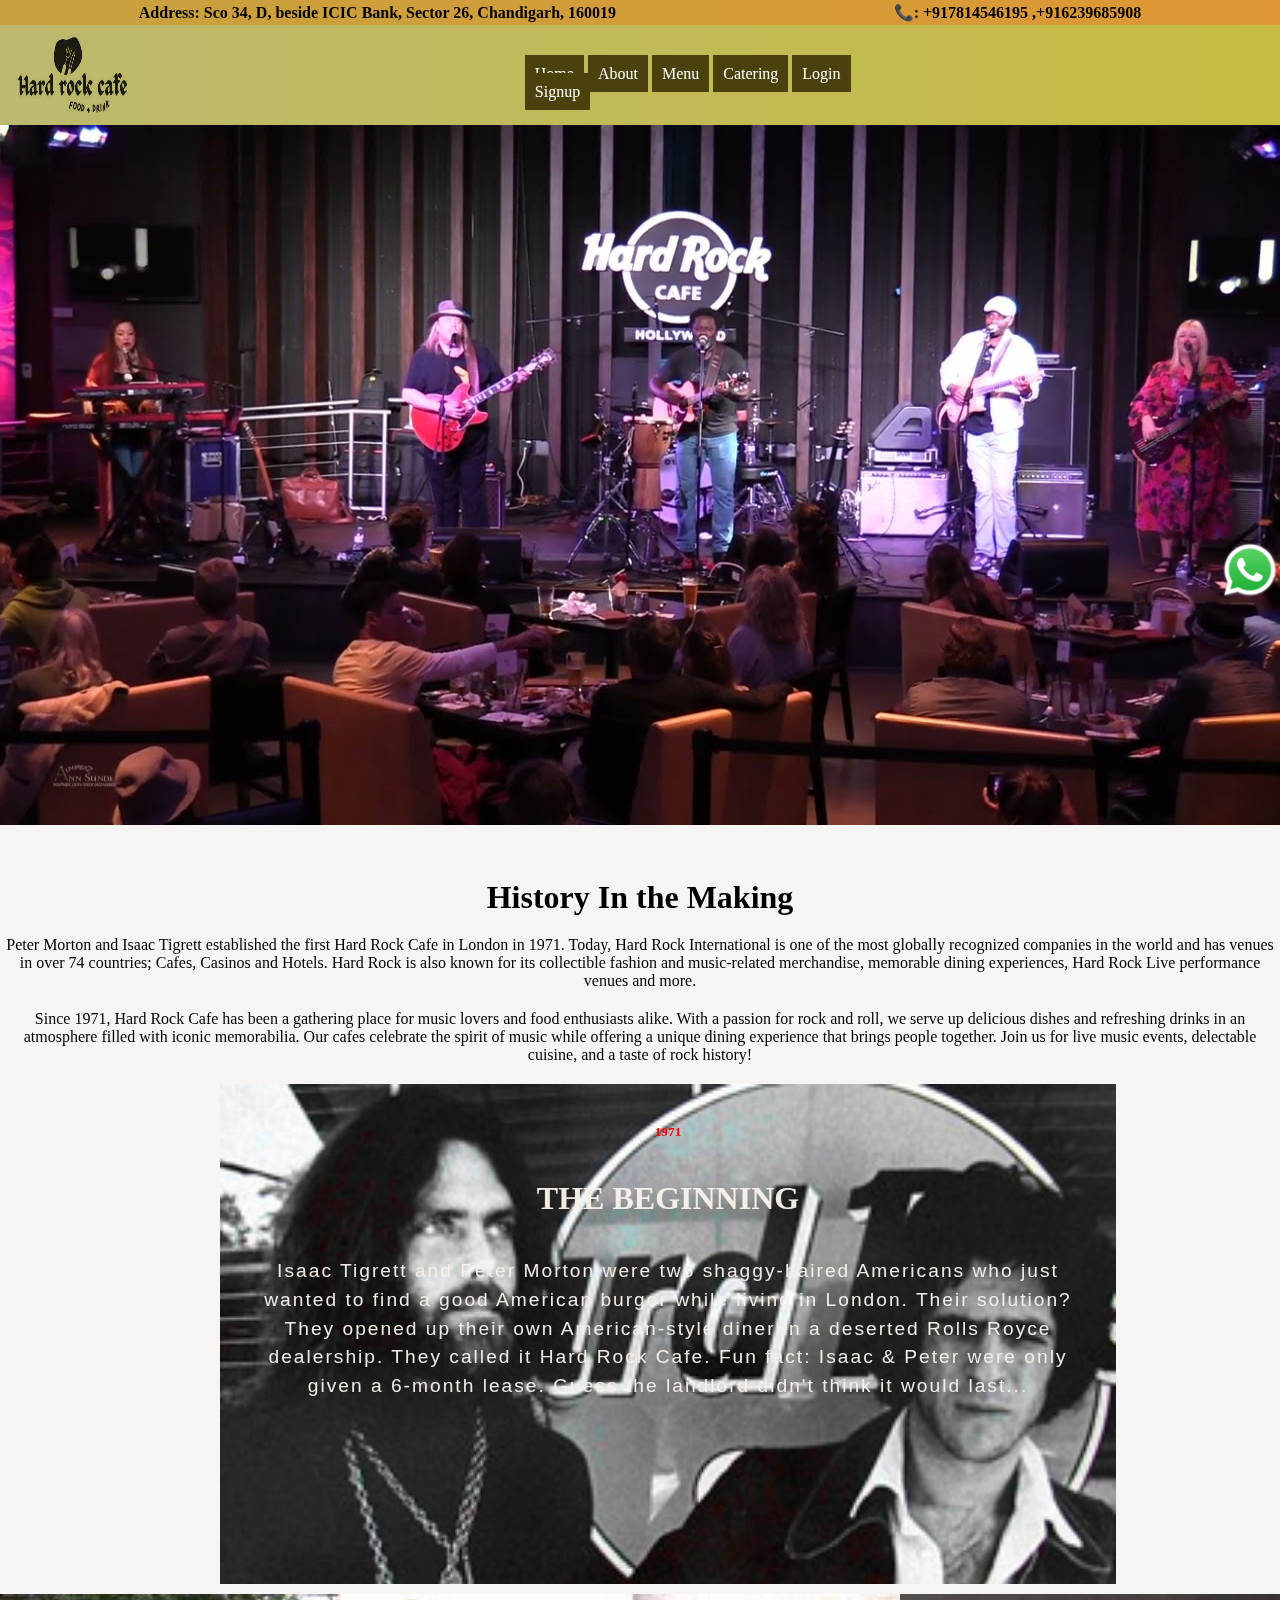
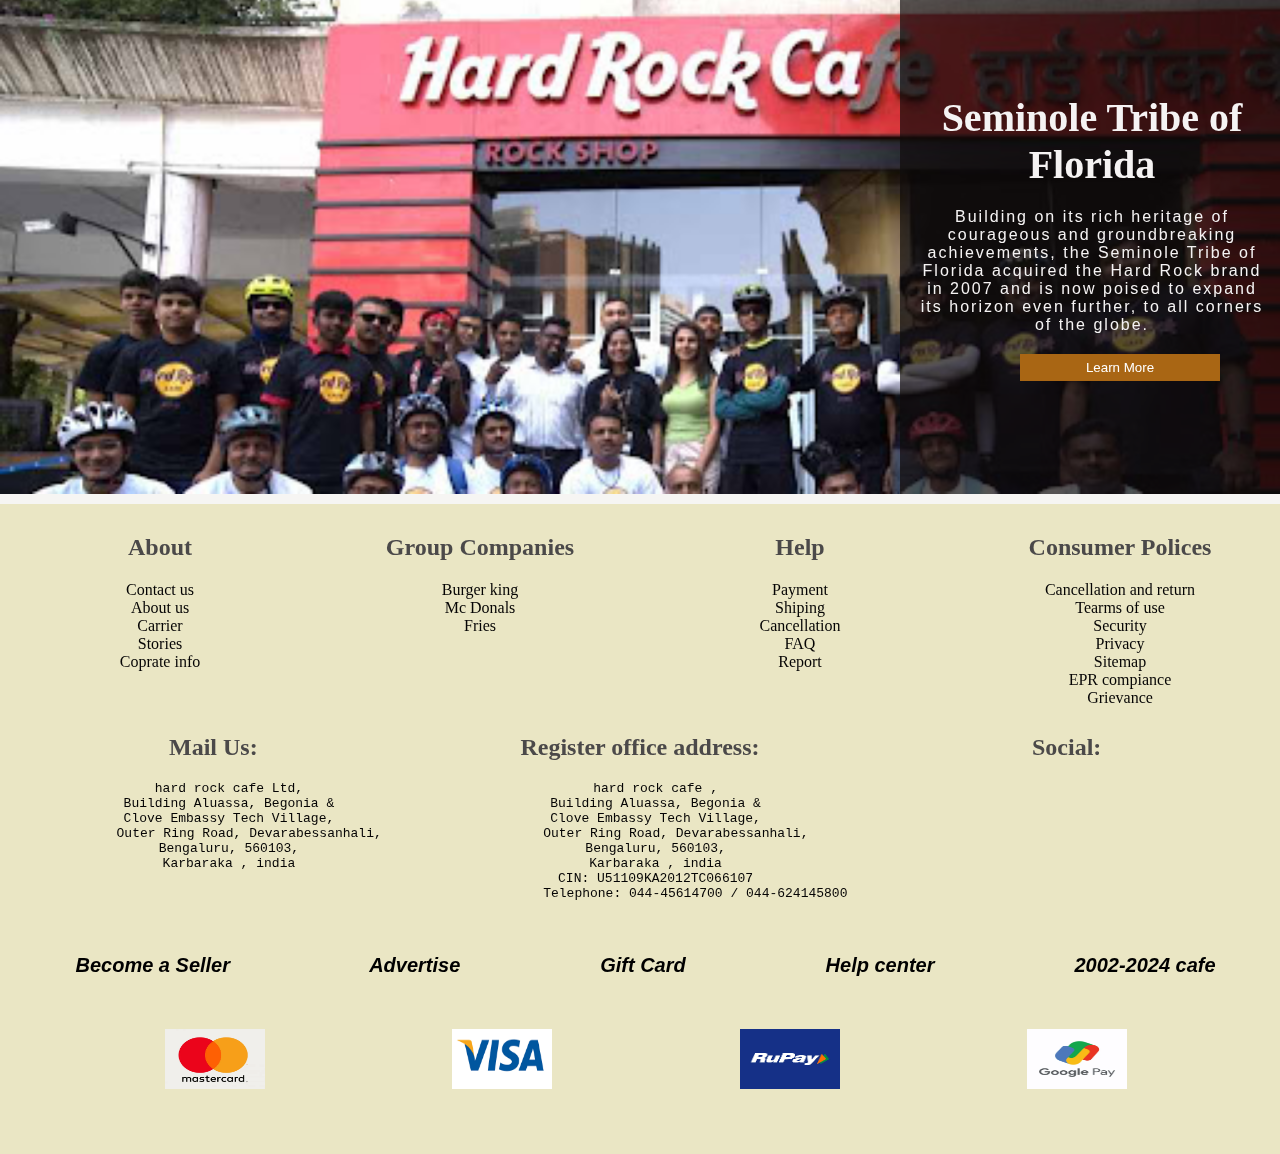
==== commit af55d89e: "making  a rest of the sections using html and css" ====
--- a/about.html
+++ b/about.html
@@ -156,6 +156,12 @@
     </div>
 
 
+    <!-- fix div -->
+    <div class="fix">
+        <a href="https://web.whatsapp.com/"> <img src="/images/WhatsApp.svg.webp" height="60px" width="60px"> </a>
+     </div>
+     <!-- fix div end  -->
+      
     <!-- footer -->
 
 
--- a/css/style.css
+++ b/css/style.css
@@ -563,7 +563,7 @@
 
 .fix{
     position: fixed;
-    top:70%;
+    top:60%;
     right:0;
     width: 60px;
     /* border: 3px solid #a70e88; */
